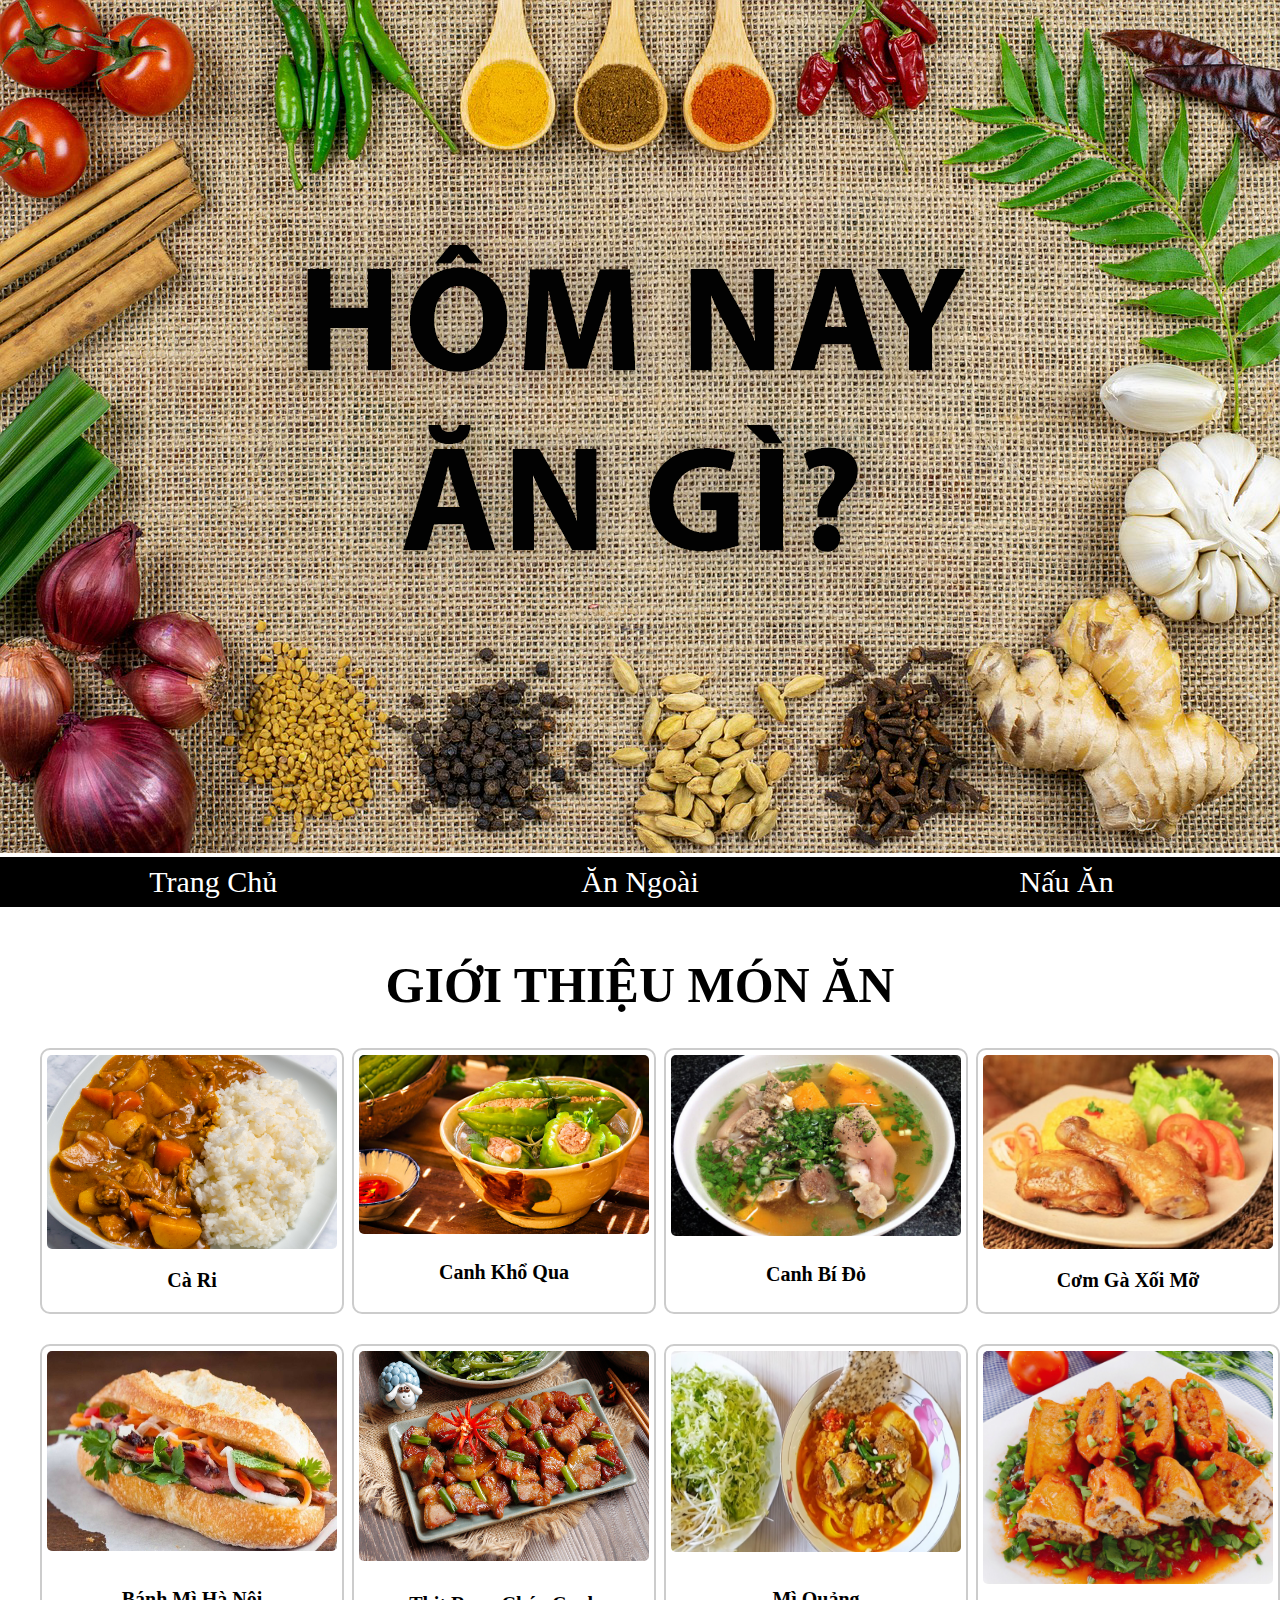
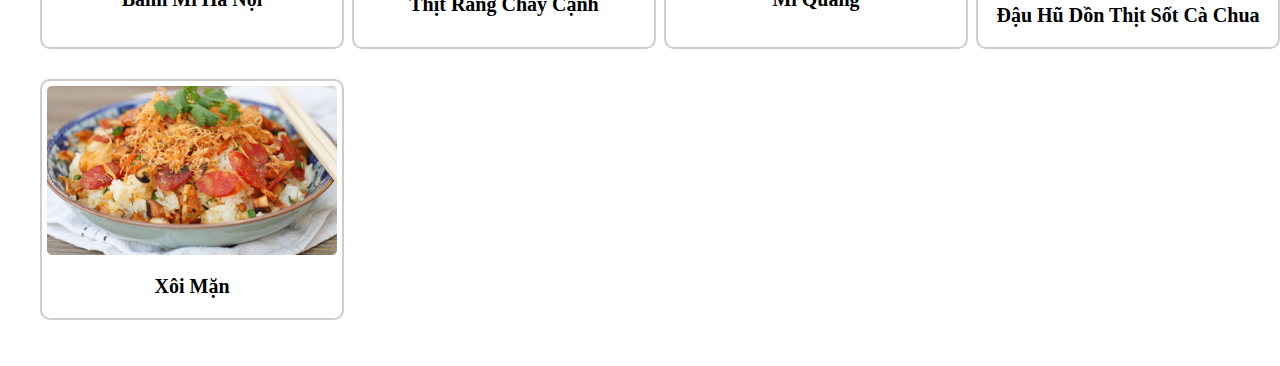
==== index.html @ bc94bc21 "Complete Home Page" ====
<!DOCTYPE html>
<html lang="en">
<head>
    <meta charset="UTF-8">
    <meta name="viewport" content="width=device-width, initial-scale=1.0">
    <title>HÔM NAY ĂN GÌ</title>
    <link rel="stylesheet" href="asset/css/main.css">
    <link rel="stylesheet" href="asset/css/nomalize.css">
    <link rel="stylesheet" href="asset/css/base.css">
</head>
<body>
    <header>
        <div>
            <img src="asset/img/baner.png" alt="" class="banner-img">
        </div>
        <div class="nav-bar">
            <div class="home-btn width-30"> <a href=""> Trang Chủ </a> </div>
            <div class="outside width-30"> <a href="#"> Ăn Ngoài </a></div>
            <div class="inside width-30"> <a href="#"> Nấu Ăn </a></div>
        </div>
    </header>
    <body>
        <div class="main-content">
            <h1 class="head-text"> GIỚI THIỆU MÓN ĂN </h1>
            <div class="intro-img">
               <ul class="danh-sach">
                <li class="contain">
                    <img class="img-size" src="asset/img/curry.jpg" alt="">
                    <p> Cà Ri </p>
                </li>
                <li class="contain">
                    <img class="img-size" src="asset/img/canh_kho_qua.jpg" alt="">
                    <p> Canh Khổ Qua </p>
                </li>
                <li class="contain">
                    <img class="img-size" src="asset/img/canh_bi_do.jpg" alt="">
                    <p> Canh Bí Đỏ </p>
                </li>
                <li class="contain">
                    <img class="img-size" src="asset/img/com_ga_xoi_mo.jpg" alt="">
                    <p> Cơm Gà Xối Mỡ </p>
                </li>
                <li class="contain">
                    <img class="img-size" src="asset/img/banh_mi_hanoi.jpeg" alt="">
                    <p> Bánh Mì Hà Nội </p>
                </li>
                <li class="contain">
                    <img class="img-size" src="asset/img/thit_chay_canh.jpg" alt="">
                    <p> Thịt Rang Cháy Cạnh</p>
                </li>
                <li class="contain">
                    <img class="img-size" src="asset/img/mi_quang.jpg" alt="">
                    <p> Mì Quảng </p>
                </li>
                <li class="contain">
                    <img class="img-size" src="asset/img/dau_hu_sot.jpg" alt="">
                    <p> Đậu Hũ Dồn Thịt Sốt Cà Chua </p>
                </li>
                <li class="contain">
                    <img class="img-size" src="asset/img/xoi_man.jpg" alt="">
                    <p> Xôi Mặn </p>
                </li>
               </ul>
            </div>
        </div>
    </body>
    <footer></footer>
</body>
</html>
---- asset/css/main.css ----
.banner-img {
   height: auto;
   width: 100%;
}
.nav-bar {
    display: flex;
    justify-content: space-around;
    text-align: center;
    align-items: center;
    font-size: 30px;
    height: 50px;
    color: #fff;
    background-color: #000;
    width: 100%;
}
.nav-bar a {
    text-decoration: none;
    color: #fff;
}
.head-text {
    font-size: 50px;
    color: #000;
    text-align: center;
    margin-top: 50px;
}
.danh-sach {
    display: flex;
    justify-content: space-between;
    flex-wrap: wrap;
}
.contain {
    border: #ccc 2px solid;
    border-radius: 10px;
    width: 300px;
    margin-bottom: 30px;
    display: flex;
    justify-content: space-around;
    flex-wrap: wrap;
}
.contain > p {
    display: flex;
    font-size: 20px;
    color: #000;
    font-weight: bold;
    justify-content: center;
    align-items: center;
}
.img-size {
    border-radius: 5px;
    margin-top: 5px;
    width: 290px;
    height: auto;
}
---- asset/css/nomalize.css ----
/*! normalize.css v8.0.1 | MIT License | github.com/necolas/normalize.css */

/* Document
   ========================================================================== */

/**
 * 1. Correct the line height in all browsers.
 * 2. Prevent adjustments of font size after orientation changes in iOS.
 */

 html {
    line-height: 1.15; /* 1 */
    -webkit-text-size-adjust: 100%; /* 2 */
  }
  
  /* Sections
     ========================================================================== */
  
  /**
   * Remove the margin in all browsers.
   */
  
  body {
    margin: 0;
  }
  
  /**
   * Render the `main` element consistently in IE.
   */
  
  main {
    display: block;
  }
  
  /**
   * Correct the font size and margin on `h1` elements within `section` and
   * `article` contexts in Chrome, Firefox, and Safari.
   */
  
  h1 {
    font-size: 2em;
    margin: 0.67em 0;
  }
  
  /* Grouping content
     ========================================================================== */
  
  /**
   * 1. Add the correct box sizing in Firefox.
   * 2. Show the overflow in Edge and IE.
   */
  
  hr {
    box-sizing: content-box; /* 1 */
    height: 0; /* 1 */
    overflow: visible; /* 2 */
  }
  
  /**
   * 1. Correct the inheritance and scaling of font size in all browsers.
   * 2. Correct the odd `em` font sizing in all browsers.
   */
  
  pre {
    font-family: monospace, monospace; /* 1 */
    font-size: 1em; /* 2 */
  }
  
  /* Text-level semantics
     ========================================================================== */
  
  /**
   * Remove the gray background on active links in IE 10.
   */
  
  a {
    background-color: transparent;
  }
  
  /**
   * 1. Remove the bottom border in Chrome 57-
   * 2. Add the correct text decoration in Chrome, Edge, IE, Opera, and Safari.
   */
  
  abbr[title] {
    border-bottom: none; /* 1 */
    text-decoration: underline; /* 2 */
    text-decoration: underline dotted; /* 2 */
  }
  
  /**
   * Add the correct font weight in Chrome, Edge, and Safari.
   */
  
  b,
  strong {
    font-weight: bolder;
  }
  
  /**
   * 1. Correct the inheritance and scaling of font size in all browsers.
   * 2. Correct the odd `em` font sizing in all browsers.
   */
  
  code,
  kbd,
  samp {
    font-family: monospace, monospace; /* 1 */
    font-size: 1em; /* 2 */
  }
  
  /**
   * Add the correct font size in all browsers.
   */
  
  small {
    font-size: 80%;
  }
  
  /**
   * Prevent `sub` and `sup` elements from affecting the line height in
   * all browsers.
   */
  
  sub,
  sup {
    font-size: 75%;
    line-height: 0;
    position: relative;
    vertical-align: baseline;
  }
  
  sub {
    bottom: -0.25em;
  }
  
  sup {
    top: -0.5em;
  }
  
  /* Embedded content
     ========================================================================== */
  
  /**
   * Remove the border on images inside links in IE 10.
   */
  
  img {
    border-style: none;
  }
  
  /* Forms
     ========================================================================== */
  
  /**
   * 1. Change the font styles in all browsers.
   * 2. Remove the margin in Firefox and Safari.
   */
  
  button,
  input,
  optgroup,
  select,
  textarea {
    font-family: inherit; /* 1 */
    font-size: 100%; /* 1 */
    line-height: 1.15; /* 1 */
    margin: 0; /* 2 */
  }
  
  /**
   * Show the overflow in IE.
   * 1. Show the overflow in Edge.
   */
  
  button,
  input { /* 1 */
    overflow: visible;
  }
  
  /**
   * Remove the inheritance of text transform in Edge, Firefox, and IE.
   * 1. Remove the inheritance of text transform in Firefox.
   */
  
  button,
  select { /* 1 */
    text-transform: none;
  }
  
  /**
   * Correct the inability to style clickable types in iOS and Safari.
   */
  
  button,
  [type="button"],
  [type="reset"],
  [type="submit"] {
    -webkit-appearance: button;
  }
  
  /**
   * Remove the inner border and padding in Firefox.
   */
  
  button::-moz-focus-inner,
  [type="button"]::-moz-focus-inner,
  [type="reset"]::-moz-focus-inner,
  [type="submit"]::-moz-focus-inner {
    border-style: none;
    padding: 0;
  }
  
  /**
   * Restore the focus styles unset by the previous rule.
   */
  
  button:-moz-focusring,
  [type="button"]:-moz-focusring,
  [type="reset"]:-moz-focusring,
  [type="submit"]:-moz-focusring {
    outline: 1px dotted ButtonText;
  }
  
  /**
   * Correct the padding in Firefox.
   */
  
  fieldset {
    padding: 0.35em 0.75em 0.625em;
  }
  
  /**
   * 1. Correct the text wrapping in Edge and IE.
   * 2. Correct the color inheritance from `fieldset` elements in IE.
   * 3. Remove the padding so developers are not caught out when they zero out
   *    `fieldset` elements in all browsers.
   */
  
  legend {
    box-sizing: border-box; /* 1 */
    color: inherit; /* 2 */
    display: table; /* 1 */
    max-width: 100%; /* 1 */
    padding: 0; /* 3 */
    white-space: normal; /* 1 */
  }
  
  /**
   * Add the correct vertical alignment in Chrome, Firefox, and Opera.
   */
  
  progress {
    vertical-align: baseline;
  }
  
  /**
   * Remove the default vertical scrollbar in IE 10+.
   */
  
  textarea {
    overflow: auto;
  }
  
  /**
   * 1. Add the correct box sizing in IE 10.
   * 2. Remove the padding in IE 10.
   */
  
  [type="checkbox"],
  [type="radio"] {
    box-sizing: border-box; /* 1 */
    padding: 0; /* 2 */
  }
  
  /**
   * Correct the cursor style of increment and decrement buttons in Chrome.
   */
  
  [type="number"]::-webkit-inner-spin-button,
  [type="number"]::-webkit-outer-spin-button {
    height: auto;
  }
  
  /**
   * 1. Correct the odd appearance in Chrome and Safari.
   * 2. Correct the outline style in Safari.
   */
  
  [type="search"] {
    -webkit-appearance: textfield; /* 1 */
    outline-offset: -2px; /* 2 */
  }
  
  /**
   * Remove the inner padding in Chrome and Safari on macOS.
   */
  
  [type="search"]::-webkit-search-decoration {
    -webkit-appearance: none;
  }
  
  /**
   * 1. Correct the inability to style clickable types in iOS and Safari.
   * 2. Change font properties to `inherit` in Safari.
   */
  
  ::-webkit-file-upload-button {
    -webkit-appearance: button; /* 1 */
    font: inherit; /* 2 */
  }
  
  /* Interactive
     ========================================================================== */
  
  /*
   * Add the correct display in Edge, IE 10+, and Firefox.
   */
  
  details {
    display: block;
  }
  
  /*
   * Add the correct display in all browsers.
   */
  
  summary {
    display: list-item;
  }
  
  /* Misc
     ========================================================================== */
  
  /**
   * Add the correct display in IE 10+.
   */
  
  template {
    display: none;
  }
  
  /**
   * Add the correct display in IE 10.
   */
  
  [hidden] {
    display: none;
  }
---- asset/css/base.css ----
.width-30 {
    width: 30%;
}
.block {
    display: block;
}
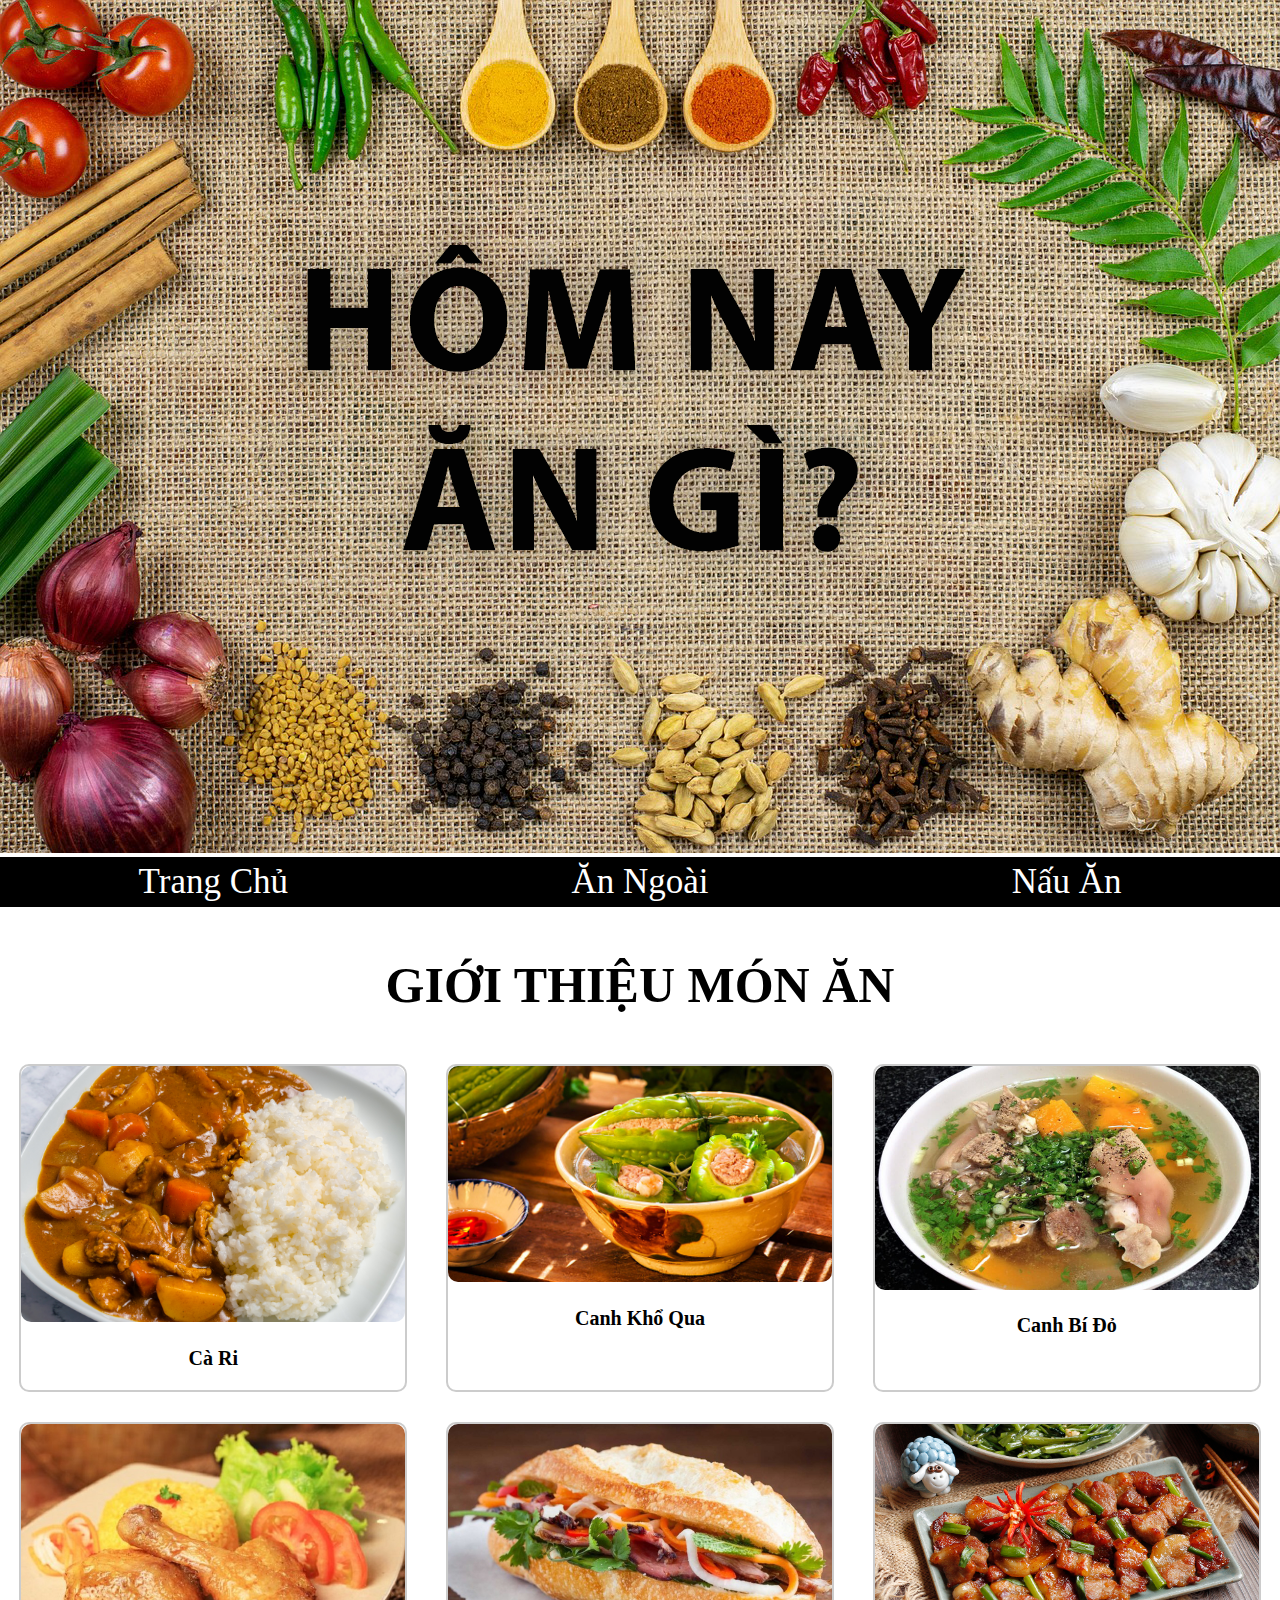
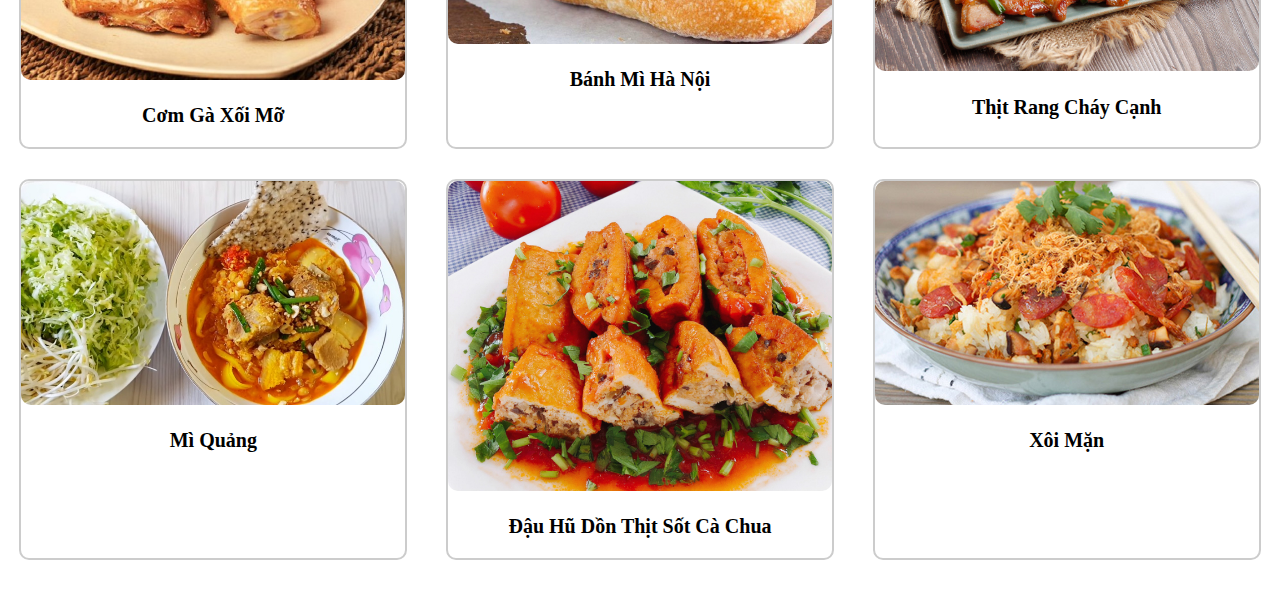
==== commit 7eed3cb5: "Fix UI/UX" ====
--- a/index.html
+++ b/index.html
@@ -7,16 +7,17 @@
     <link rel="stylesheet" href="asset/css/main.css">
     <link rel="stylesheet" href="asset/css/nomalize.css">
     <link rel="stylesheet" href="asset/css/base.css">
+    <link rel="stylesheet" href="asset/css/responsive.css">
 </head>
 <body>
     <header>
         <div>
             <img src="asset/img/baner.png" alt="" class="banner-img">
         </div>
-        <div class="nav-bar">
-            <div class="home-btn width-30"> <a href=""> Trang Chủ </a> </div>
-            <div class="outside width-30"> <a href="#"> Ăn Ngoài </a></div>
-            <div class="inside width-30"> <a href="#"> Nấu Ăn </a></div>
+        <div class="nav-bar s-nav-bar">
+            <div class="btn-hov nav-bar-btn width-30"> <a href="index.html"> Trang Chủ </a> </div>
+            <div class="btn-hov nav-bar-btn width-30"> <a href="outside.html"> Ăn Ngoài </a></div>
+            <div class="btn-hov nav-bar-btn width-30"> <a href="inside.html"> Nấu Ăn </a></div>
         </div>
     </header>
     <body>
--- a/asset/css/main.css
+++ b/asset/css/main.css
@@ -7,15 +7,22 @@
     justify-content: space-around;
     text-align: center;
     align-items: center;
-    font-size: 30px;
+    font-size: 35px;
     height: 50px;
-    color: #fff;
     background-color: #000;
     width: 100%;
+}
+.btn-hov:hover {
+    background-color: #ccc;
+    border-radius: 5px;
 }
 .nav-bar a {
     text-decoration: none;
     color: #fff;
+    padding: 0 30%;
+}
+.nav-bar a:hover {
+    color: #000;
 }
 .head-text {
     font-size: 50px;
@@ -25,17 +32,22 @@
 }
 .danh-sach {
     display: flex;
-    justify-content: space-between;
+    justify-content: space-around;
     flex-wrap: wrap;
+    padding: 0;
+    list-style: none;
+}
+.intro-img {
+    display: flex;
+    flex-wrap: wrap;
+    justify-content: space-around;
+
 }
 .contain {
     border: #ccc 2px solid;
     border-radius: 10px;
-    width: 300px;
+    width: 30%;
     margin-bottom: 30px;
-    display: flex;
-    justify-content: space-around;
-    flex-wrap: wrap;
 }
 .contain > p {
     display: flex;
@@ -46,8 +58,7 @@
     align-items: center;
 }
 .img-size {
-    border-radius: 5px;
-    margin-top: 5px;
-    width: 290px;
+    border-radius: 10px;
+    width: 100%;
     height: auto;
 }--- a/asset/css/base.css
+++ b/asset/css/base.css
@@ -1,6 +1,3 @@
 .width-30 {
     width: 30%;
 }
-.block {
-    display: block;
-}--- a/asset/css/responsive.css
+++ b/asset/css/responsive.css
@@ -0,0 +1,19 @@
+@media (max-width: 740px) {
+    .head-text {
+        font-size: 35px;
+    }
+    .s-nav-bar a {
+        font-size: 25px;
+        padding: 0;
+    }
+    .contain > p {
+        font-size: 8px;
+    }
+}
+
+@media (min-width: 741px) and (max-width: 1200px) {
+    .s-nav-bar a {
+        padding: 0;
+    }
+}
+
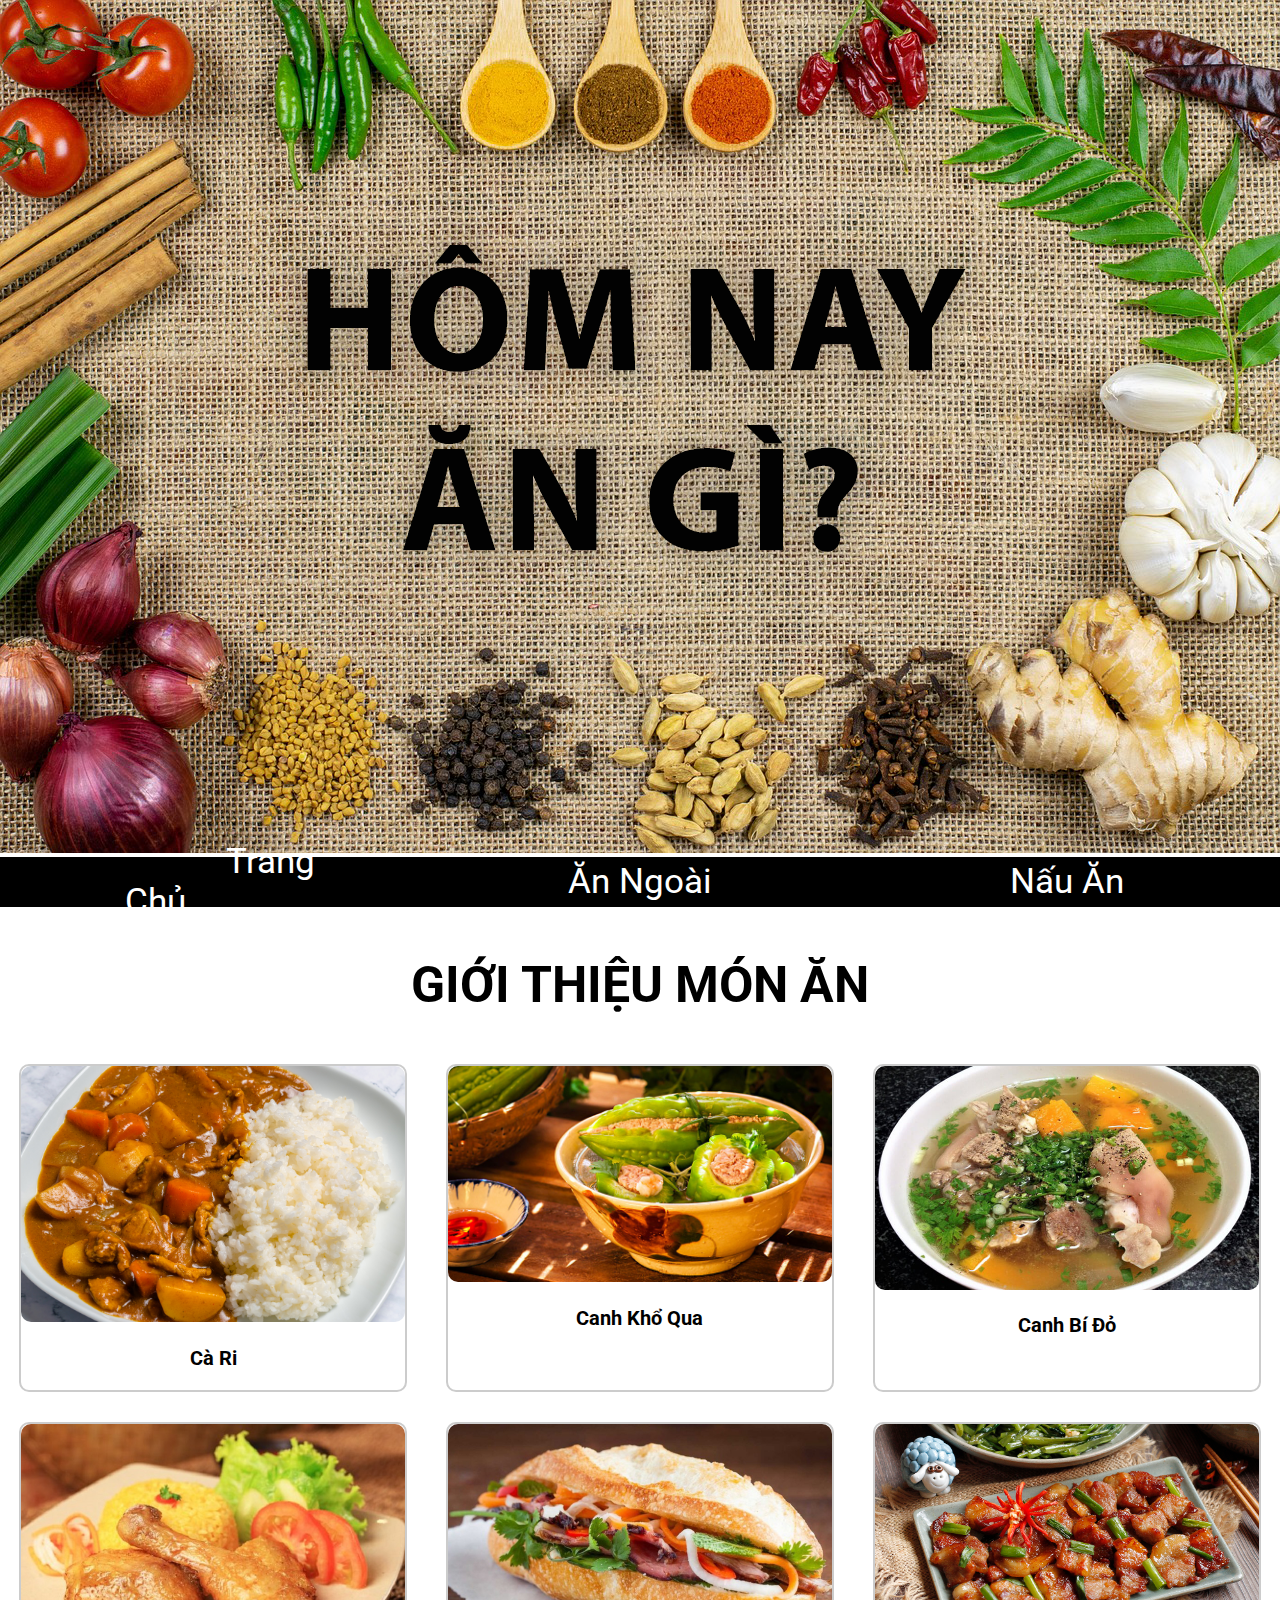
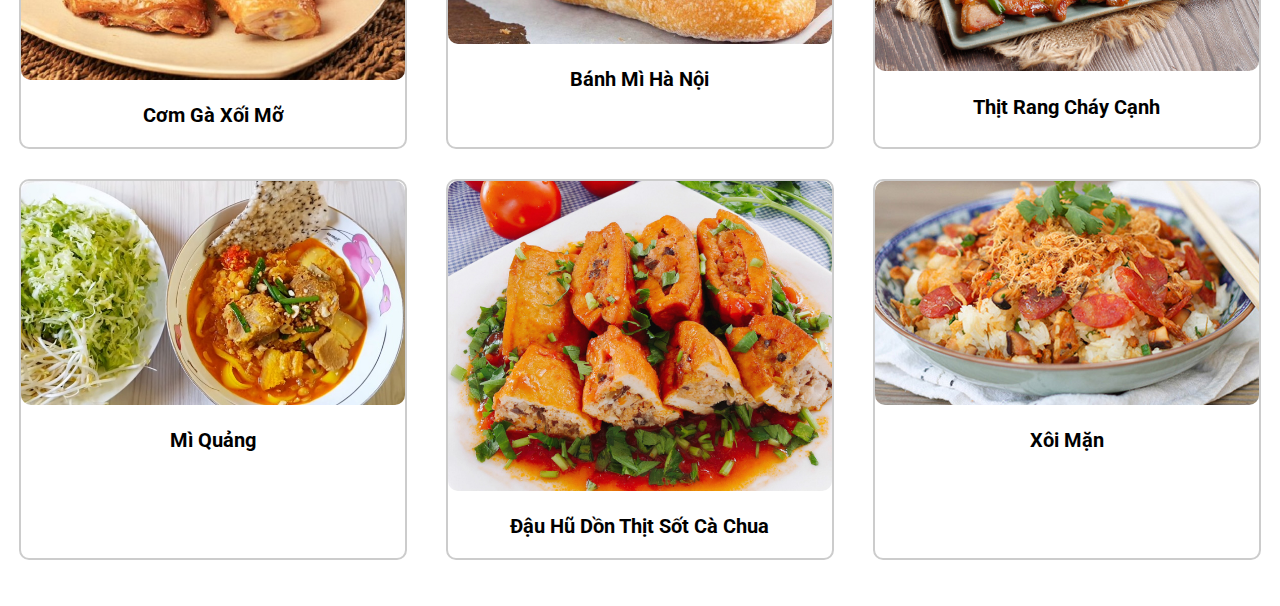
==== commit f0f25dd3: "Update Font" ====
--- a/index.html
+++ b/index.html
@@ -8,13 +8,16 @@
     <link rel="stylesheet" href="asset/css/nomalize.css">
     <link rel="stylesheet" href="asset/css/base.css">
     <link rel="stylesheet" href="asset/css/responsive.css">
+    <link rel="preconnect" href="https://fonts.googleapis.com">
+    <link rel="preconnect" href="https://fonts.gstatic.com" crossorigin>
+    <link href="https://fonts.googleapis.com/css2?family=Roboto:ital,wght@0,100;0,300;0,400;0,500;0,700;0,900;1,100;1,300;1,400;1,500;1,700;1,900&display=swap" rel="stylesheet">
 </head>
 <body>
     <header>
         <div>
             <img src="asset/img/baner.png" alt="" class="banner-img">
         </div>
-        <div class="nav-bar s-nav-bar">
+        <div class="nav-bar">
             <div class="btn-hov nav-bar-btn width-30"> <a href="index.html"> Trang Chủ </a> </div>
             <div class="btn-hov nav-bar-btn width-30"> <a href="outside.html"> Ăn Ngoài </a></div>
             <div class="btn-hov nav-bar-btn width-30"> <a href="inside.html"> Nấu Ăn </a></div>
--- a/asset/css/base.css
+++ b/asset/css/base.css
@@ -1,3 +1,6 @@
 .width-30 {
     width: 30%;
 }
+html {
+    font-family: 'Roboto', sans-serif;
+}--- a/asset/css/responsive.css
+++ b/asset/css/responsive.css
@@ -2,9 +2,11 @@
     .head-text {
         font-size: 35px;
     }
-    .s-nav-bar a {
-        font-size: 25px;
+    .nav-bar a {
         padding: 0;
+    }
+    .nav-bar {
+        font-size: 20px;
     }
     .contain > p {
         font-size: 8px;
@@ -12,7 +14,7 @@
 }
 
 @media (min-width: 741px) and (max-width: 1200px) {
-    .s-nav-bar a {
+    .nav-bar a {
         padding: 0;
     }
 }
